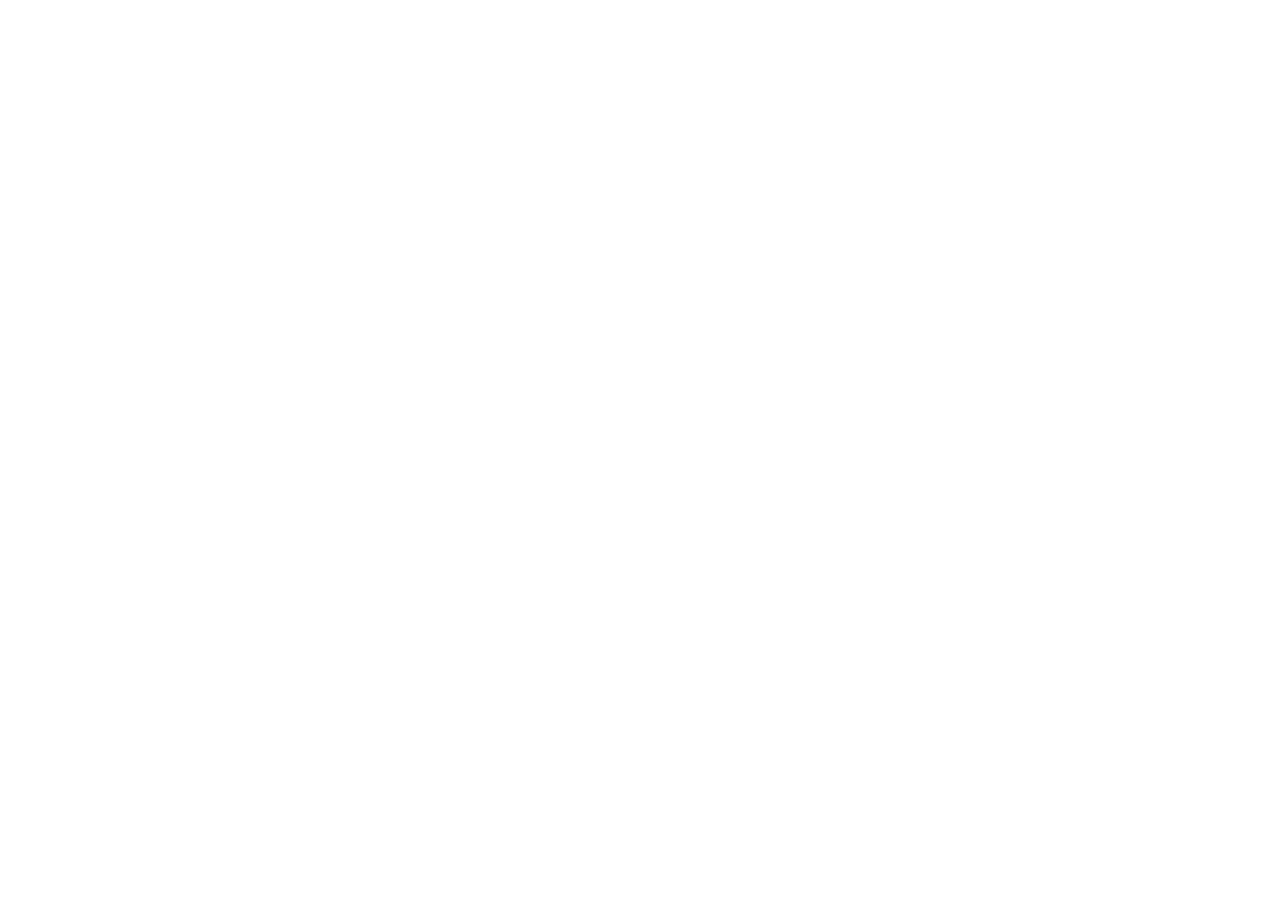
==== app.html @ ba3cb7c9 "AjustaPalco() created" ====
<!DOCTYPE html>
<html lang="pt-br">
<head>
    <meta charset="UTF-8">
    <meta http-equiv="X-UA-Compatible" content="IE=edge">
    <meta name="viewport" content="width=device-width, initial-scale=1.0">
    <title>Jogo - Mata Mosquito</title>
    <script src="jogo.js"></script>
</head>
<body onresize="ajustaPalco()">
    
</body>
</html>
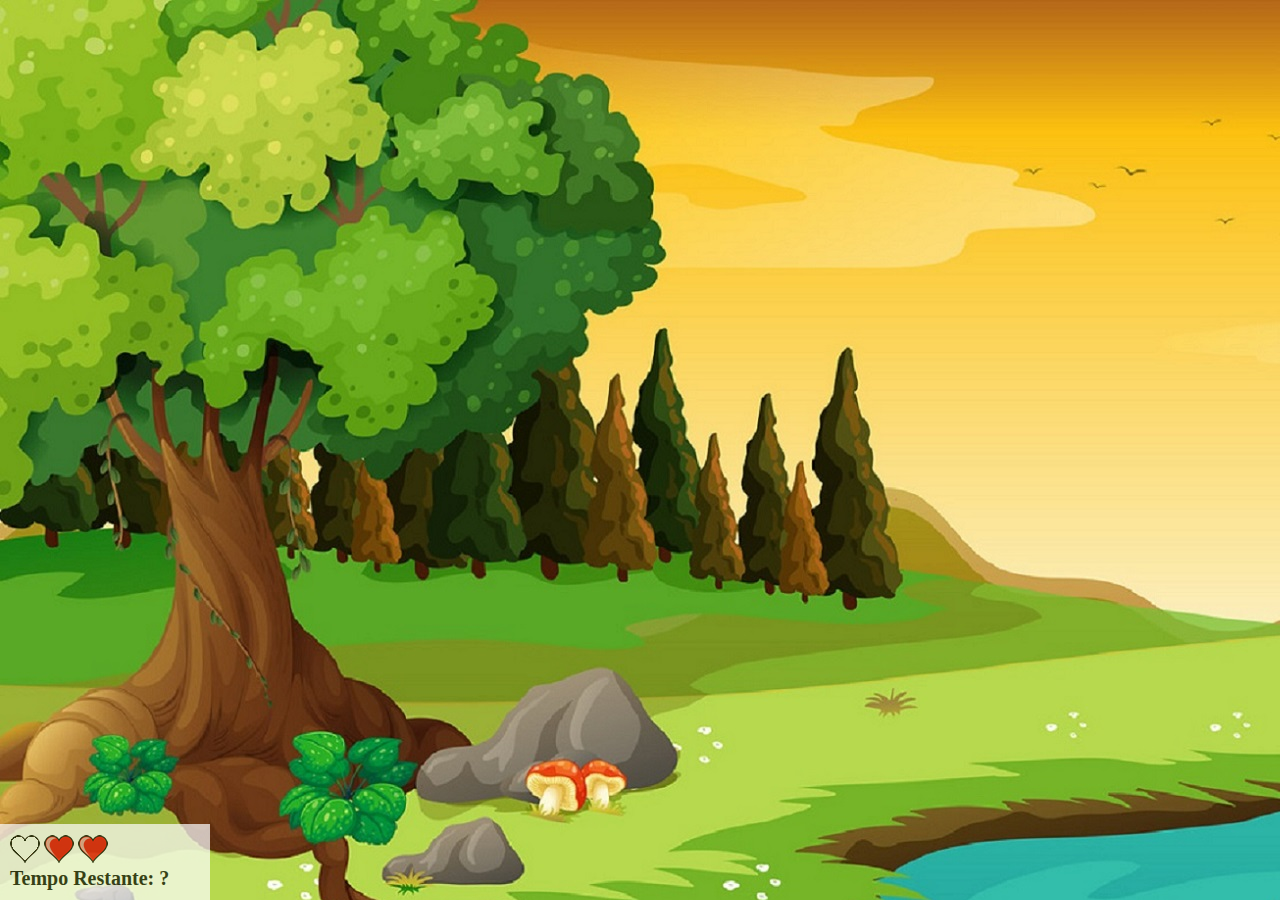
==== commit 02ba6477: "PainelEMosquitos" ====
--- a/app.html
+++ b/app.html
@@ -1,13 +1,33 @@
 <!DOCTYPE html>
 <html lang="pt-br">
+
 <head>
     <meta charset="UTF-8">
     <meta http-equiv="X-UA-Compatible" content="IE=edge">
     <meta name="viewport" content="width=device-width, initial-scale=1.0">
+    <link rel="stylesheet" href="estilo.css">
     <title>Jogo - Mata Mosquito</title>
     <script src="jogo.js"></script>
 </head>
+
 <body onresize="ajustaPalco()">
-    
+
+    <div class="painel">
+        <div class="vidas">
+            <img src="imagens/coracao_vazio.png">
+            <img src="imagens/coracao_cheio.png">
+            <img src="imagens/coracao_cheio.png">
+        </div>
+        <div class="cronometro">
+            Tempo Restante: ?
+        </div>
+    </div>
+
+    <script>
+        setInterval(() => {
+            posicaoAleatoria()
+        },1000)
+    </script>
 </body>
+
 </html>--- a/estilo.css
+++ b/estilo.css
@@ -0,0 +1,40 @@
+body{
+    background: url(imagens/bg.jpg) no-repeat;
+   
+}
+.painel{
+   position: absolute;
+   width: 190px;
+   padding: 10px;
+   left: 0px;
+   bottom: 0px;
+   border-top: solid 1px #FFF;
+   background-color: #FFF;
+   opacity: 0.7;
+}
+.vidas{
+    float: left;
+}
+.cronometro{
+    float: left;
+    font-size: 20px;
+    font-weight: bold;
+}
+.mosquito1{
+    width: 50px;
+    height: 50px;
+}
+.mosquito2{
+    width: 70px;
+    height: 70px;
+}
+.mosquito3{
+    width: 90px;
+    height: 90px;
+}
+.ladoA{
+    transform: scaleX(1);
+}
+.ladoB{
+    transform: scaleX(-1);
+}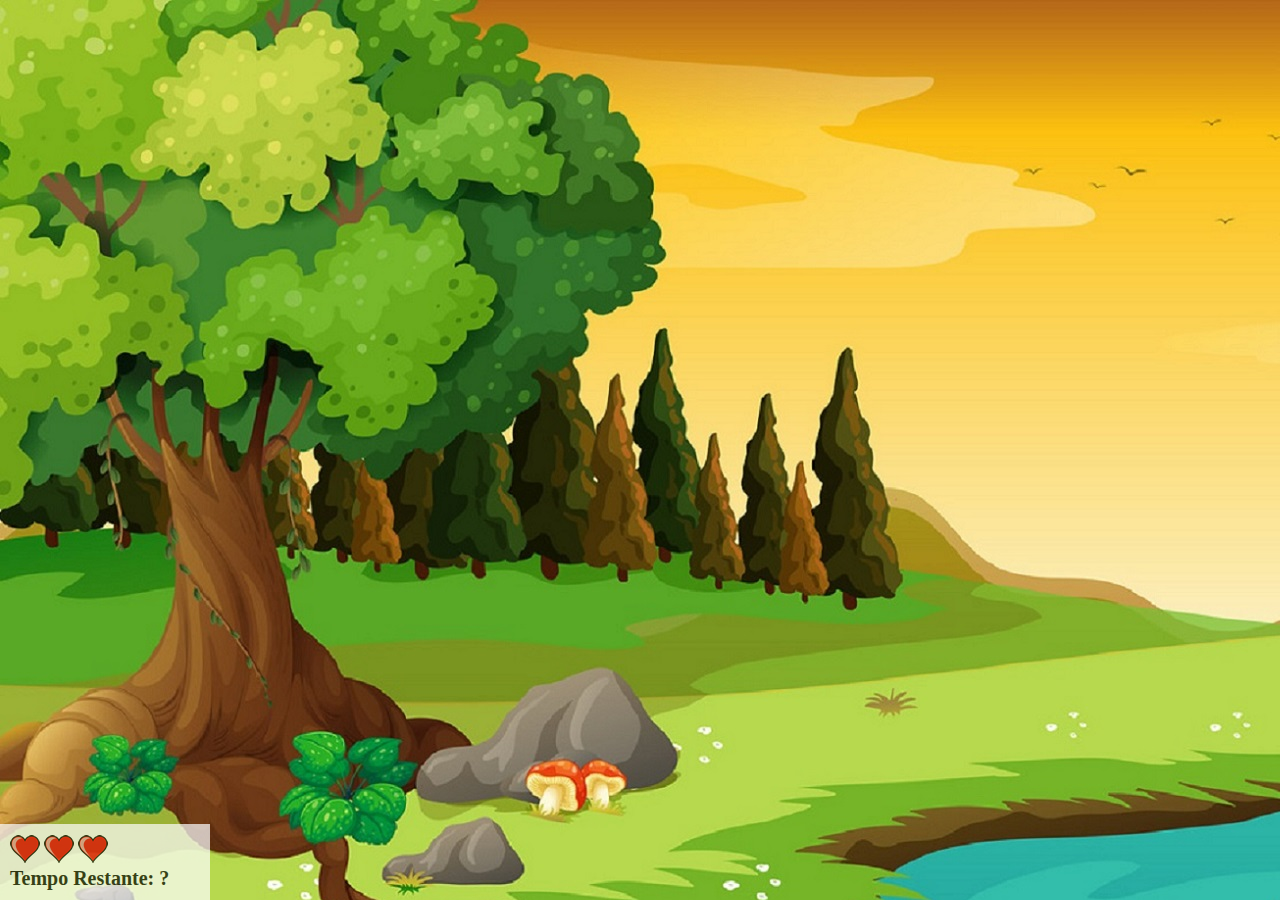
==== commit a3ccf14c: "Interacao" ====
--- a/app.html
+++ b/app.html
@@ -14,9 +14,9 @@
 
     <div class="painel">
         <div class="vidas">
-            <img src="imagens/coracao_vazio.png">
-            <img src="imagens/coracao_cheio.png">
-            <img src="imagens/coracao_cheio.png">
+            <img id="v1" src="imagens/coracao_cheio.png">
+            <img id="v2" src="imagens/coracao_cheio.png">
+            <img id="v3" src="imagens/coracao_cheio.png">
         </div>
         <div class="cronometro">
             Tempo Restante: ?
@@ -26,7 +26,7 @@
     <script>
         setInterval(() => {
             posicaoAleatoria()
-        },1000)
+        },2000)
     </script>
 </body>
 
--- a/estilo.css
+++ b/estilo.css
@@ -1,6 +1,6 @@
 body{
     background: url(imagens/bg.jpg) no-repeat;
-   
+   cursor: url(imagens/mata_mosca.png) 2 2, auto;
 }
 .painel{
    position: absolute;
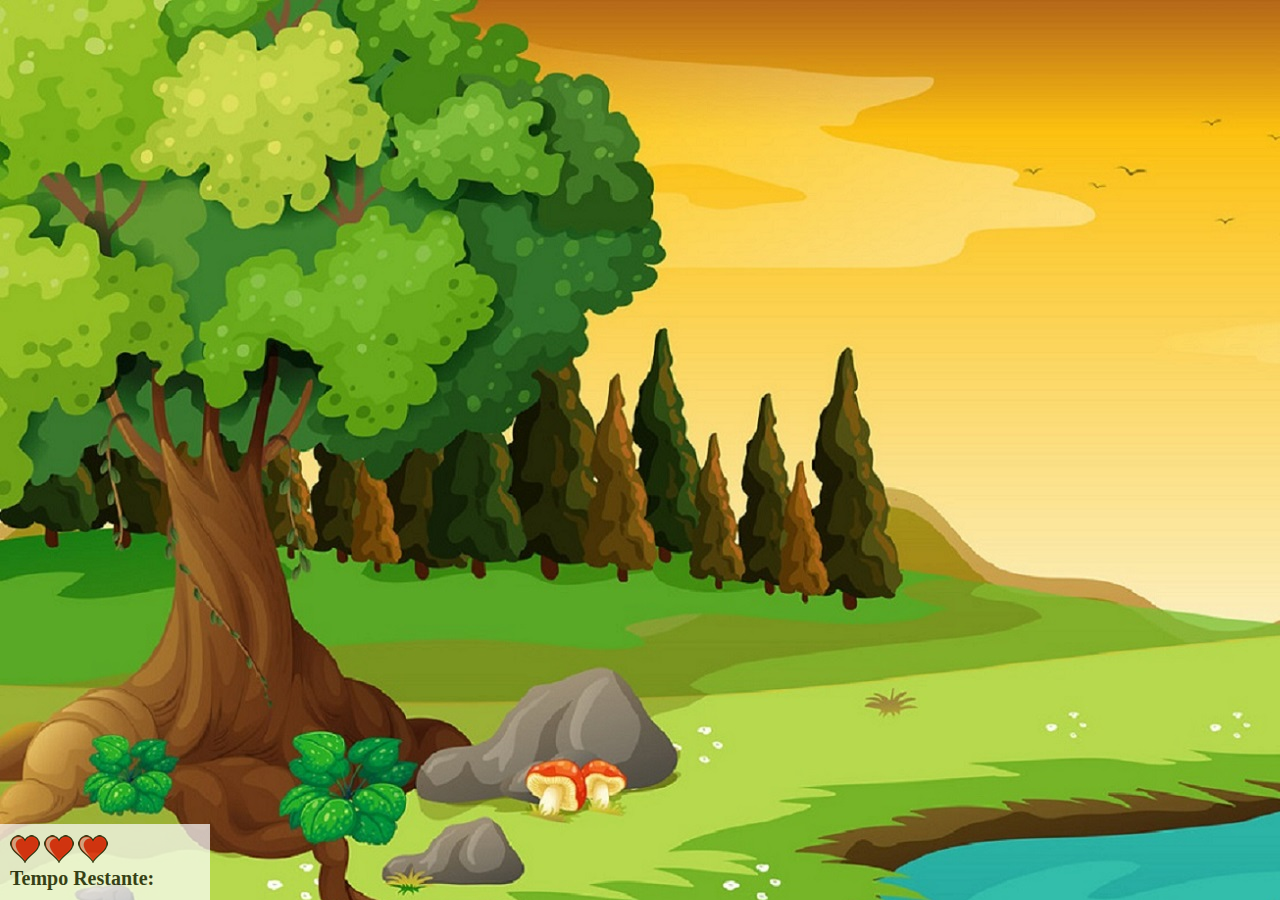
==== commit 343ae0bc: "Jogo Final" ====
--- a/app.html
+++ b/app.html
@@ -19,14 +19,14 @@
             <img id="v3" src="imagens/coracao_cheio.png">
         </div>
         <div class="cronometro">
-            Tempo Restante: ?
+            Tempo Restante: <span id="cronometro"></span>
         </div>
     </div>
 
     <script>
-        setInterval(() => {
+        var criaMosca = setInterval(() => {
             posicaoAleatoria()
-        },2000)
+        }, criaMosquitoTempo)
     </script>
 </body>
 
--- a/estilo.css
+++ b/estilo.css
@@ -1,6 +1,8 @@
+html{
+    cursor: url(imagens/mata_mosca.png) 30 30, auto;
+}
 body{
     background: url(imagens/bg.jpg) no-repeat;
-   cursor: url(imagens/mata_mosca.png) 2 2, auto;
 }
 .painel{
    position: absolute;
